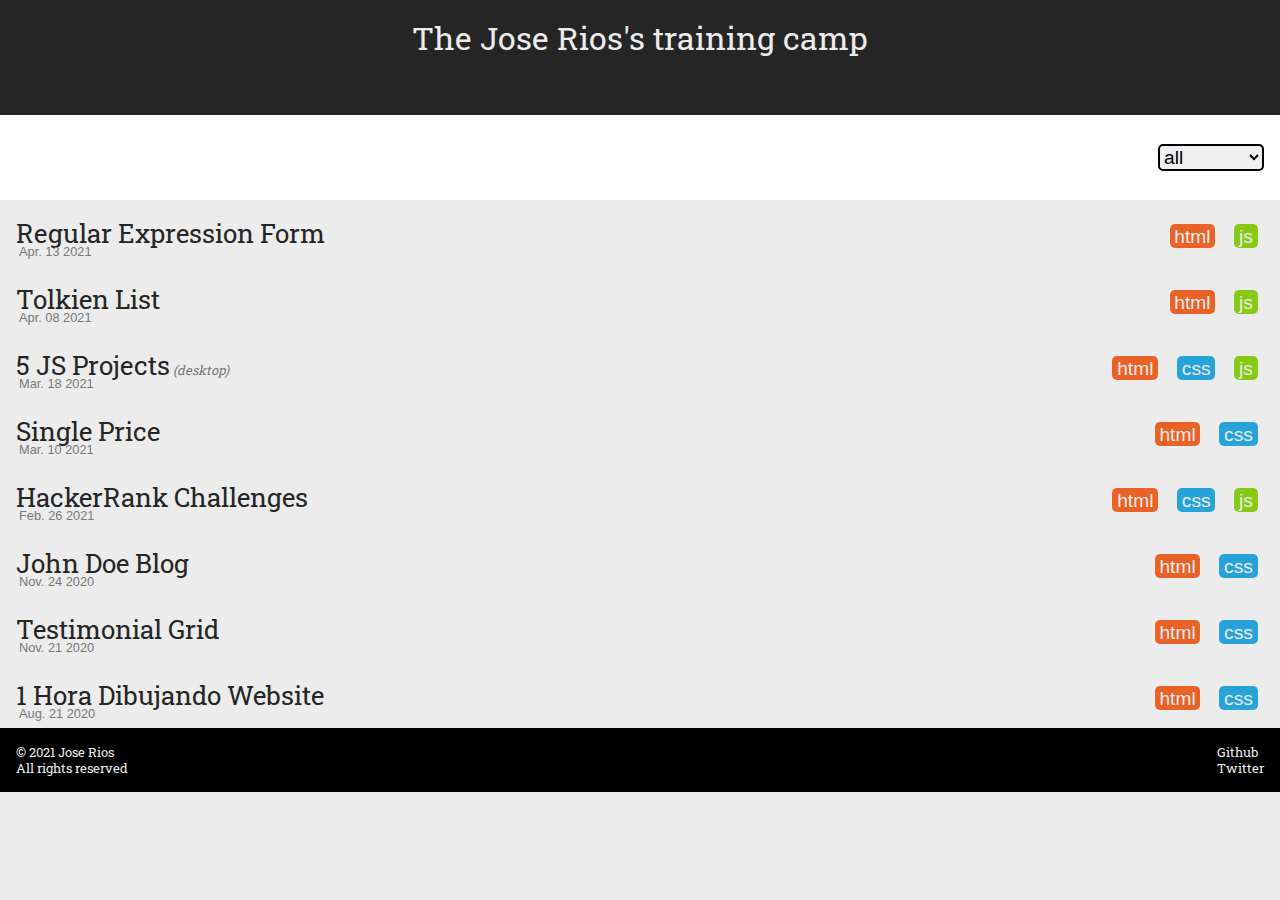
==== index.html @ ec717fa9 "reg-exp form project added" ====
<!DOCTYPE html>
<html lang="en">
<head>
  <meta charset="UTF-8">
  <meta http-equiv="X-UA-Compatible" content="IE=edge">
  <meta name="viewport" content="width=device-width, initial-scale=1.0">
  <title>Perfect Practice</title>
  <link rel="shortcut icon" href="assets/favicon.ico" type="image/x-icon">
  <link rel="stylesheet" href="css/style.css">
  <link rel="preconnect" href="https://fonts.gstatic.com">
  <link href="https://fonts.googleapis.com/css2?family=Roboto+Slab:wght@300;500&display=swap" rel="stylesheet">
</head>
<body>
  <audio id="audio">
    <source src="assets/roulette-wheel-spin-single.mp3"/>
  </audio>

  <main class="container-100">
    <header class="black-bg txt-center padding-title">
      <h1 class="white">The Jose Rios's training camp</h1>
      <!--<a href="#" class="dark-btn padding-1rem">Go to main site</a>-->
    </header>
    <section class="flex flex-between black padding-1rem" style="background-color: white;">
      <div></div>
      <div>
        <select name="filter-items" id="filter" class="light-btn medium-font">
          <option value="all">all</option>
          <option value="css">css</option>
          <option value="js">javascript</option>
          <!--<option value="sass">sass</option>
          <option value="react">react native</option>
          <option value="git">collaborative</option>-->
        </select>
      </div>
    </section>
    <ol class="big-font">
      <!--RegExp Form-->
      <a href="https://joseriosdev.github.io/reg-exp-form/" class="js project-item black block">
        <li class="padding-1rem flex flex-between">
          <div class="relative">Regular Expression Form<span class="project-date gray absolute small-font">Apr. 13 2021</span></div>
          <div>
            <span class="orange-bg tag white medium-font">html</span>
            <span class="green-bg tag white medium-font">js</span>
          </div>
        </li>
      </a>
      <!--Tolkien List-->
      <a href="https://joseriosdev.github.io/tolkien-list/" class="js project-item black block">
        <li class="padding-1rem flex flex-between">
          <div class="relative">Tolkien List<span class="project-date gray absolute small-font">Apr. 08 2021</span></div>
          <div>
            <span class="orange-bg tag white medium-font">html</span>
            <span class="green-bg tag white medium-font">js</span>
          </div>
        </li>
      </a>
      <!--5 JS Projects-->
      <a href="https://joseriosdev.github.io/5-js-projects/" class="js project-item black block">
        <li class="padding-1rem flex flex-between">
          <div class="relative">5 JS Projects<span class="gray small-font project-parentesis"><em>&Tab;(desktop)</em></span><span class="project-date gray absolute small-font">Mar. 18 2021</span></div>
          <div>
            <span class="orange-bg tag white medium-font">html</span>
            <span class="blue-bg tag white medium-font">css</span>
            <span class="green-bg tag white medium-font">js</span>
          </div>
        </li>
      </a>
      <!--Single Price-->
      <a href="projects/single-price/single-price.html" class="css project-item black block">
        <li class="padding-1rem flex flex-between">
          <div class="relative">Single Price<span class="project-date gray absolute small-font">Mar. 10 2021</span></div>
          <div>
            <span class="orange-bg tag white medium-font">html</span>
            <span class="blue-bg tag white medium-font">css</span>
          </div>
        </li>
      </a>
      <!--HackerRank Challenges-->
      <a href="https://joseriosdev.github.io/hackerrank-JS-gold-badge-projs/" class="js project-item black block">
        <li class="padding-1rem flex flex-between">
          <div class="relative">HackerRank Challenges<span class="project-date gray absolute small-font">Feb. 26 2021</span></div>
          <div>
            <span class="orange-bg tag white medium-font">html</span>
            <span class="blue-bg tag white medium-font">css</span>
            <span class="green-bg tag white medium-font">js</span>
          </div>
        </li>
      </a>
      <!--Jhon Doe Blog-->
      <a href="https://joseriosdev.github.io/john-doe-blog/" class="css project-item black block">
        <li class="padding-1rem flex flex-between">
          <div class="relative">John Doe Blog<span class="project-date gray absolute small-font">Nov. 24 2020</span></div>
          <div>
            <span class="orange-bg tag white medium-font">html</span>
            <span class="blue-bg tag white medium-font">css</span>
          </div>
        </li>
      </a>
      <!--Testimonial Grid-->
      <a href="projects/testimonials-grid-section/testimonial-grid.html" class="css project-item black block">
        <li class="padding-1rem flex flex-between">
          <div class="relative">Testimonial Grid<span class="project-date gray absolute small-font">Nov. 21 2020</span></div>
          <div>
            <span class="orange-bg tag white medium-font">html</span>
            <span class="blue-bg tag white medium-font">css</span>
          </div>
        </li>
      </a>
      <!--1 Hora Dibujando-->
      <a href="https://1horadibujando.netlify.app/" class="css project-item black block">
        <li class="padding-1rem flex flex-between">
          <div class="relative">1 Hora Dibujando Website<span class="project-date gray absolute small-font">Aug. 21 2020</span></div>
          <div>
            <span class="orange-bg tag white medium-font">html</span>
            <span class="blue-bg tag white medium-font">css</span>
          </div>
        </li>
      </a>
    </ol>
    <footer class="small-font flex flex-between white padding-1rem" style="background-color: black;">
      <div>
        &copy; 2021 Jose Rios<br>All rights reserved
      </div>
      <div>
        <a href="https://github.com/joseriosdev/joseriosdev.github.io">Github</a><br><a href="https://twitter.com/joseriosdev">Twitter</a>
      </div>
    </footer>
  </main>

  <script src="js/audio-script.js" type="text/javascript"></script>
  <script src="js/filter.js" type="text/javascript"></script>
</body>
</html>
---- css/style.css ----
:root{
  --black: #252525;
  --white: #ececec;
  --blue: #28a3d9;
  --orange: #e96228;
  --green: #86c916;
  --dark-blue: #061025;
  --gray: #777;
}

*{
  padding: 0;
  margin: 0;
}

body{
  height: 100vh;
  background-color: var(--white);
  font-family: 'Roboto Slab', serif;
}

h1,h2,h3,h4,h5,h6{font-weight: normal}

option{color: var(--gray)}

a{
  text-decoration: none;
  color: inherit;
}a:hover{text-decoration: underline}

.container-100{
  width: 100%;
  height: 100%;
}


/*---------------DISPLAY & POSITION CLASSES*/
/*displays*/
.block{display: block}

.hide{display: none}

.flex{
  display: flex;
  flex-wrap: wrap;
}

.flex-col{flex-direction: column}

.flex-between{justify-content: space-between}

/*positions*/
.relative{position: relative}

.absolute{position: absolute}

/*---------------COLOR CLASSES*/
/*bgs*/
.blue-bg{background-color: var(--blue)}

.green-bg{background-color: var(--green)}

.orange-bg{background-color: var(--orange)}

.black-bg{background-color: var(--black)}
/*there is a black (#000) bg corresponding to the footer section*/
/*font color*/
.black{color: var(--black)}

.white{color: var(--white)}

.gray{color: var(--gray)}


/*---------------OTHER CLASSES*/

.padding-1rem{padding: 1rem}

.padding-title{padding: 1rem 1.2rem 3.5rem}

.txt-center{text-align: center}

.big-font{font-size: 1.6rem}

.medium-font{font-size: 1.2rem}

.small-font{font-size: .8rem}

/*---------------UNIQUE CLASSES*/
.tag{
  margin: 0 .4rem;
  text-decoration: none;
  padding: .1rem .3rem;
  border-radius: 5px;
  font-family: 'Segoe UI', Verdana, sans-serif;
}

.project-date{
  top: 28px;
  left: 3px;
  font-family: Arial, sans-serif;
}

.project-item{
  transition: all .5s ease;
}.project-item:hover{
  color: var(--white);
  background-color: var(--black);
  text-decoration: none;
  font-size: 1.6rem;
}

.dark-btn{
  display: block;
  color: white;
  border-radius: 5px;
  border: white 2px solid;
  transition: background 1s ease;
  margin: 1.5rem auto .5rem;
  max-width: 20%;
}.dark-btn:hover{background-color: black}

.light-btn{
  display: block;
  color: black;
  font-family: Arial, Helvetica, sans-serif;
  border-radius: 5px;
  border: black 2px solid;
  transition: background 1s ease;
  margin: .8rem auto;
  max-width: 20vw;
}.light-btn:hover{cursor: pointer}

/*-------------------MEDIA QUERIES*/
@media (max-width: 600px) {
  .tag{
    margin: 0px;
  }

  .project-date{
    top: -10px;
    left: 0px;
  }
}
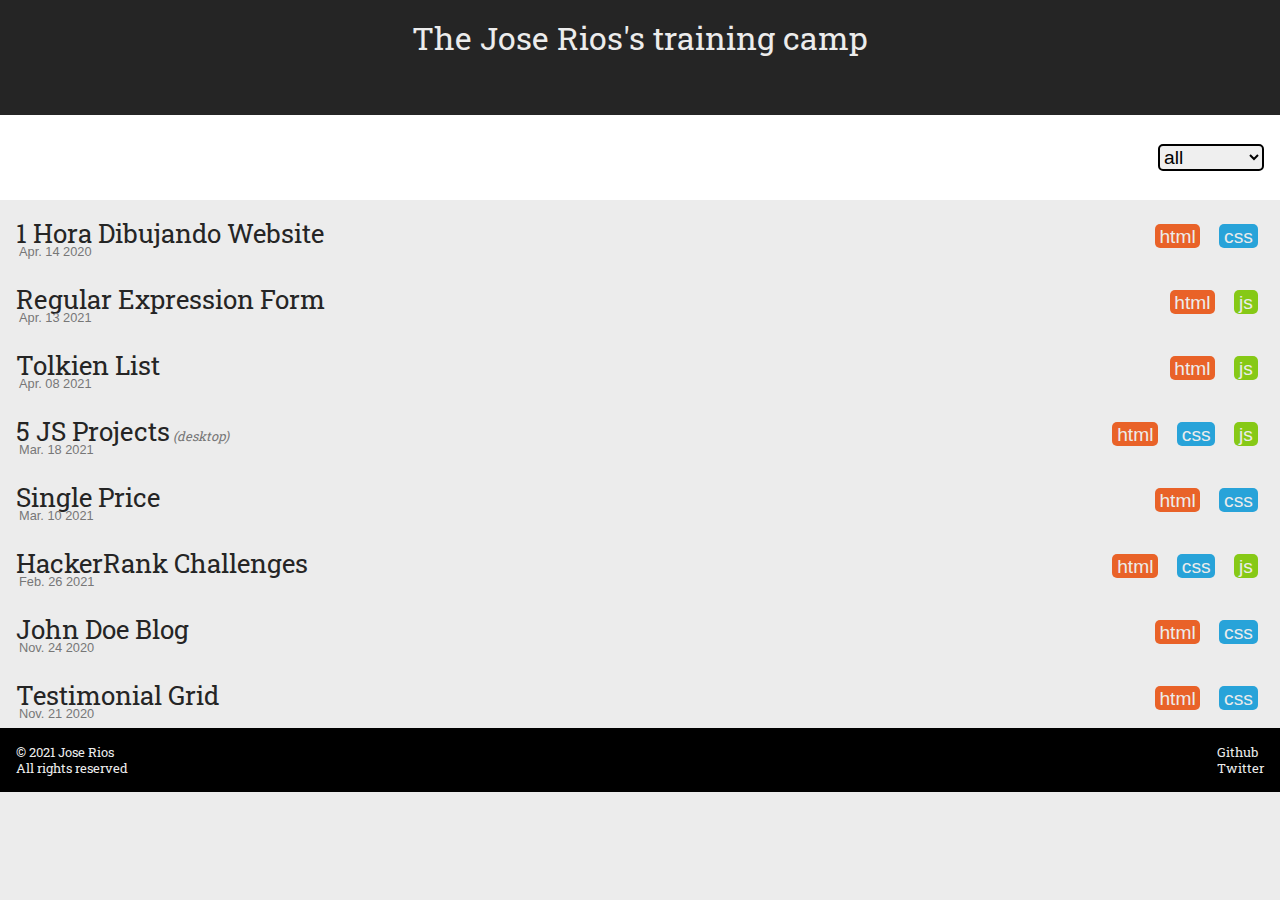
==== commit b20a4921: "list updated due to 1horaDibujando recent and last major update" ====
--- a/index.html
+++ b/index.html
@@ -34,6 +34,16 @@
       </div>
     </section>
     <ol class="big-font">
+      <!--1 Hora Dibujando-->
+      <a href="https://1horadibujando.netlify.app/" class="css project-item black block">
+        <li class="padding-1rem flex flex-between">
+          <div class="relative">1 Hora Dibujando Website<span class="project-date gray absolute small-font">Apr. 14 2020</span></div>
+          <div>
+            <span class="orange-bg tag white medium-font">html</span>
+            <span class="blue-bg tag white medium-font">css</span>
+          </div>
+        </li>
+      </a>
       <!--RegExp Form-->
       <a href="https://joseriosdev.github.io/reg-exp-form/" class="js project-item black block">
         <li class="padding-1rem flex flex-between">
@@ -106,16 +116,6 @@
           </div>
         </li>
       </a>
-      <!--1 Hora Dibujando-->
-      <a href="https://1horadibujando.netlify.app/" class="css project-item black block">
-        <li class="padding-1rem flex flex-between">
-          <div class="relative">1 Hora Dibujando Website<span class="project-date gray absolute small-font">Aug. 21 2020</span></div>
-          <div>
-            <span class="orange-bg tag white medium-font">html</span>
-            <span class="blue-bg tag white medium-font">css</span>
-          </div>
-        </li>
-      </a>
     </ol>
     <footer class="small-font flex flex-between white padding-1rem" style="background-color: black;">
       <div>
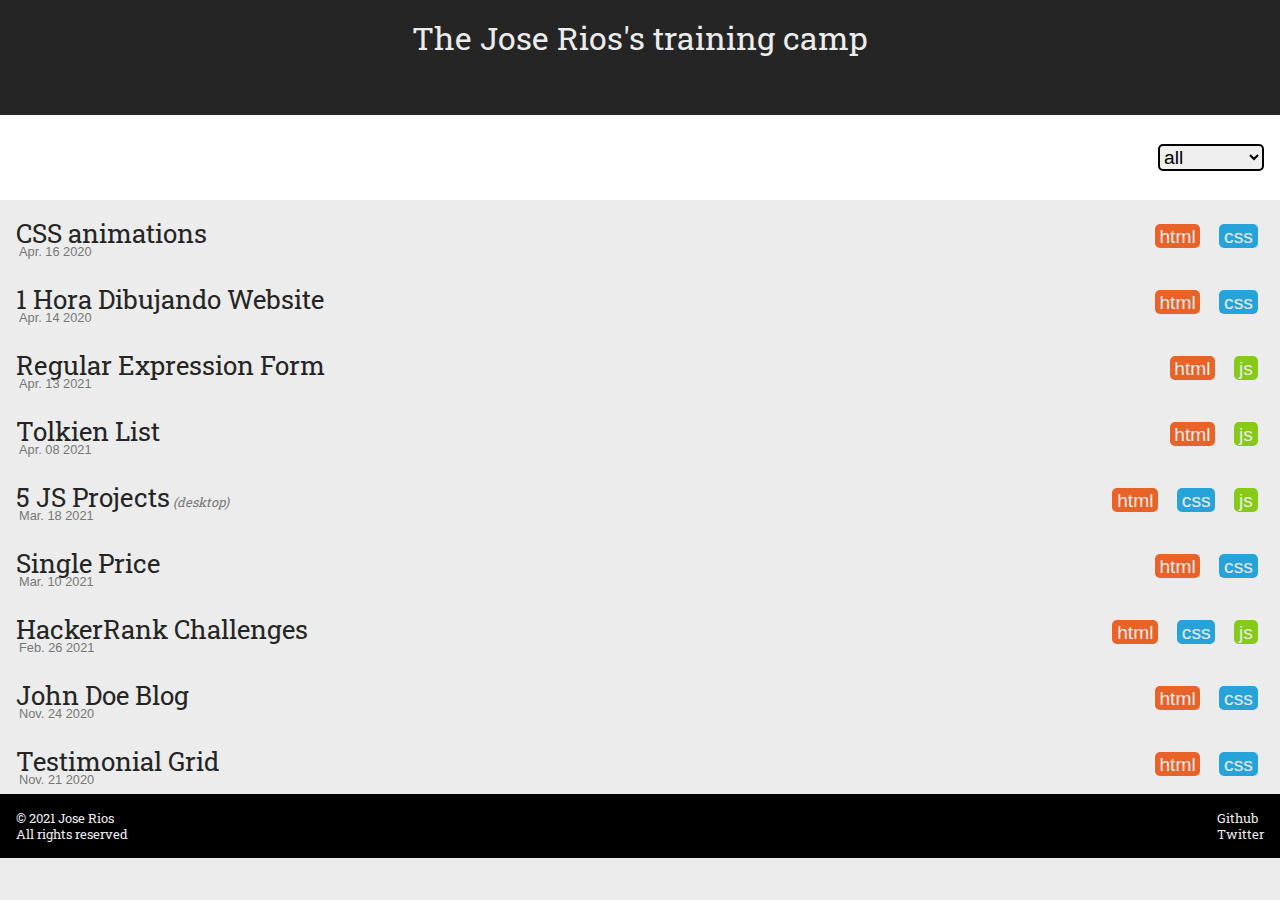
==== commit 6e198e5d: "css animations project added" ====
--- a/index.html
+++ b/index.html
@@ -34,6 +34,16 @@
       </div>
     </section>
     <ol class="big-font">
+      <!--CSS anims-->
+      <a href="https://joseriosdev.github.io/css-anim-practice/" class="css project-item black block">
+        <li class="padding-1rem flex flex-between">
+          <div class="relative">CSS animations<span class="project-date gray absolute small-font">Apr. 16 2020</span></div>
+          <div>
+            <span class="orange-bg tag white medium-font">html</span>
+            <span class="blue-bg tag white medium-font">css</span>
+          </div>
+        </li>
+      </a>
       <!--1 Hora Dibujando-->
       <a href="https://1horadibujando.netlify.app/" class="css project-item black block">
         <li class="padding-1rem flex flex-between">
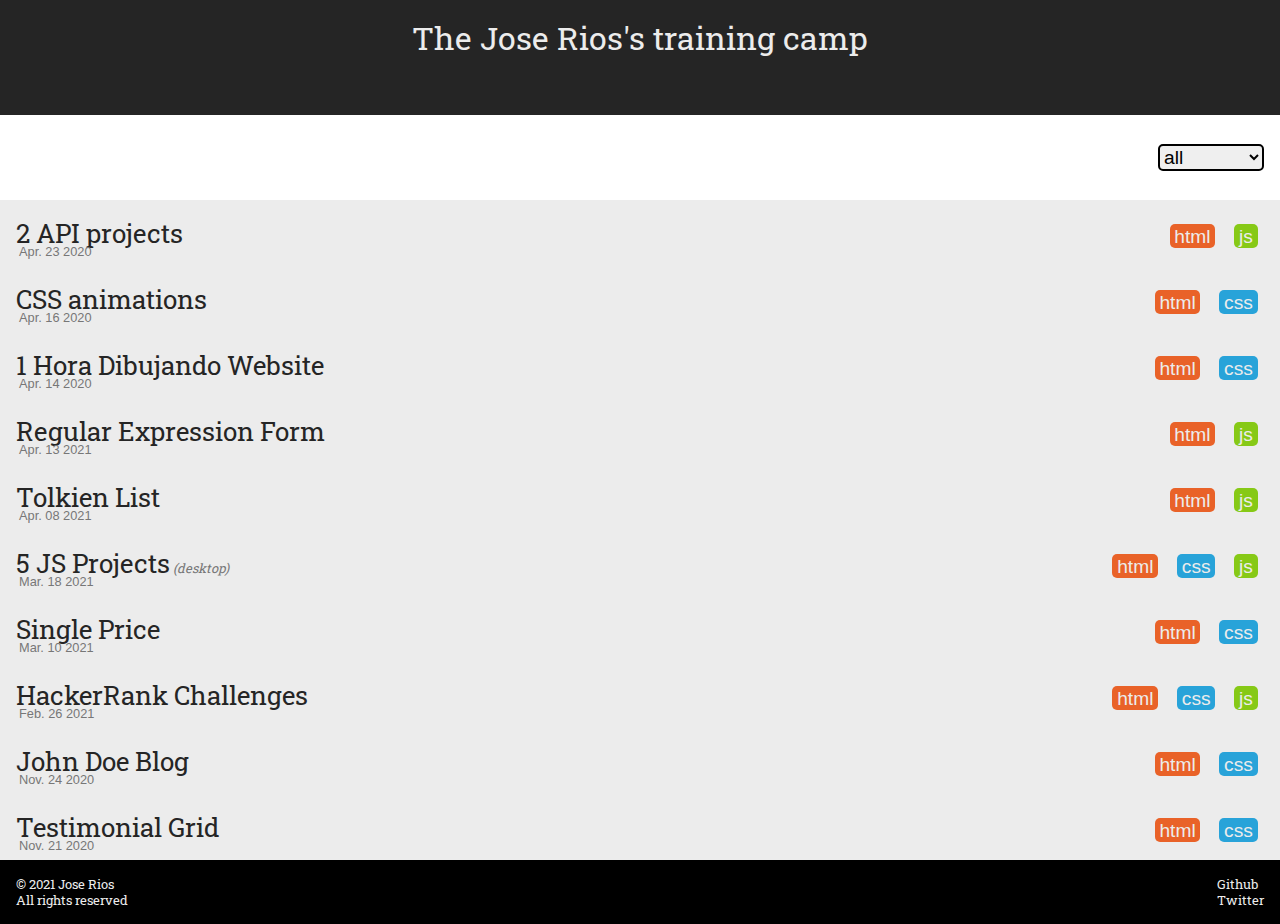
==== commit d4e4837c: "responsive media small projects tag fix and 2api projects added" ====
--- a/index.html
+++ b/index.html
@@ -1,5 +1,5 @@
 <!DOCTYPE html>
-<html lang="en">
+<html lang="en" dir="ltr">
 <head>
   <meta charset="UTF-8">
   <meta http-equiv="X-UA-Compatible" content="IE=edge">
@@ -34,6 +34,16 @@
       </div>
     </section>
     <ol class="big-font">
+      <!--2 API projects-->
+      <a href="https://joseriosdev.github.io/2api-projects/" class="js project-item black block">
+        <li class="padding-1rem flex flex-between">
+          <div class="relative">2 API projects<span class="project-date gray absolute small-font">Apr. 23 2020</span></div>
+          <div>
+            <span class="orange-bg tag white medium-font">html</span>
+            <span class="green-bg tag white medium-font">js</span>
+          </div>
+        </li>
+      </a>
       <!--CSS anims-->
       <a href="https://joseriosdev.github.io/css-anim-practice/" class="css project-item black block">
         <li class="padding-1rem flex flex-between">
--- a/css/style.css
+++ b/css/style.css
@@ -89,8 +89,8 @@
 /*---------------UNIQUE CLASSES*/
 .tag{
   margin: 0 .4rem;
+  padding: .1rem .3rem;
   text-decoration: none;
-  padding: .1rem .3rem;
   border-radius: 5px;
   font-family: 'Segoe UI', Verdana, sans-serif;
 }
@@ -133,8 +133,19 @@
 
 /*-------------------MEDIA QUERIES*/
 @media (max-width: 600px) {
+  :root{
+    font-size: 13px;
+  }
+
+  .project-item li{
+    flex-direction: column;
+    align-items: flex-start;
+    justify-content: flex-start;
+  }
+
   .tag{
     margin: 0px;
+    font-size: .8rem;
   }
 
   .project-date{
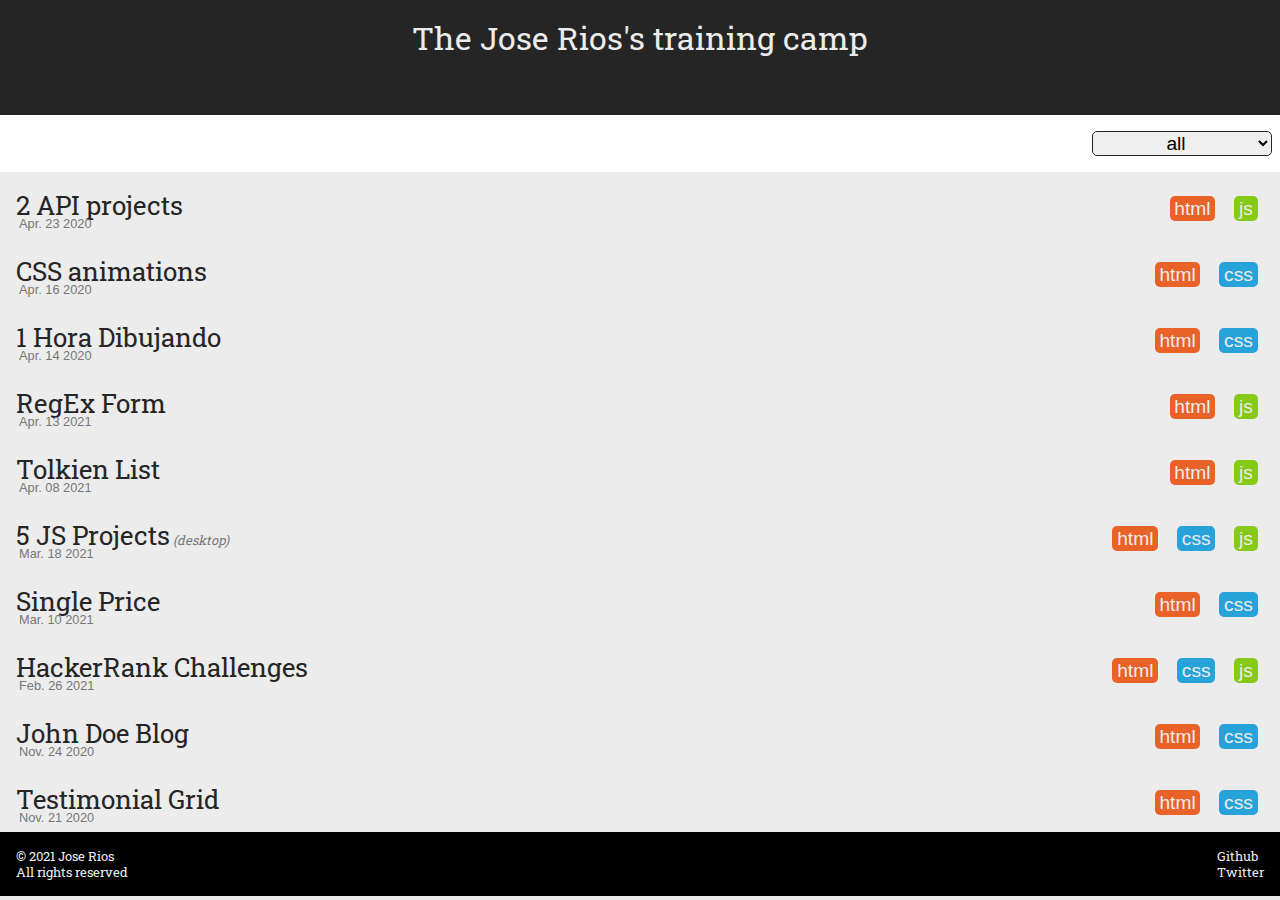
==== commit 7cb5bf27: "minor changes done in the styling" ====
--- a/index.html
+++ b/index.html
@@ -16,14 +16,14 @@
   </audio>
 
   <main class="container-100">
-    <header class="black-bg txt-center padding-title">
+    <header class="dark-bg txt-center padding-title">
       <h1 class="white">The Jose Rios's training camp</h1>
       <!--<a href="#" class="dark-btn padding-1rem">Go to main site</a>-->
     </header>
-    <section class="flex flex-between black padding-1rem" style="background-color: white;">
+    <section class="flex flex-between black padding-05rem white-bg">
       <div></div>
       <div>
-        <select name="filter-items" id="filter" class="light-btn medium-font">
+        <select name="filter-items" id="filter" class="filter-btn medium-font">
           <option value="all">all</option>
           <option value="css">css</option>
           <option value="js">javascript</option>
@@ -57,7 +57,7 @@
       <!--1 Hora Dibujando-->
       <a href="https://1horadibujando.netlify.app/" class="css project-item black block">
         <li class="padding-1rem flex flex-between">
-          <div class="relative">1 Hora Dibujando Website<span class="project-date gray absolute small-font">Apr. 14 2020</span></div>
+          <div class="relative">1 Hora Dibujando<span class="project-date gray absolute small-font">Apr. 14 2020</span></div>
           <div>
             <span class="orange-bg tag white medium-font">html</span>
             <span class="blue-bg tag white medium-font">css</span>
@@ -67,7 +67,7 @@
       <!--RegExp Form-->
       <a href="https://joseriosdev.github.io/reg-exp-form/" class="js project-item black block">
         <li class="padding-1rem flex flex-between">
-          <div class="relative">Regular Expression Form<span class="project-date gray absolute small-font">Apr. 13 2021</span></div>
+          <div class="relative">RegEx Form<span class="project-date gray absolute small-font">Apr. 13 2021</span></div>
           <div>
             <span class="orange-bg tag white medium-font">html</span>
             <span class="green-bg tag white medium-font">js</span>
@@ -137,7 +137,7 @@
         </li>
       </a>
     </ol>
-    <footer class="small-font flex flex-between white padding-1rem" style="background-color: black;">
+    <footer class="small-font flex flex-between white padding-1rem black-bg">
       <div>
         &copy; 2021 Jose Rios<br>All rights reserved
       </div>
--- a/css/style.css
+++ b/css/style.css
@@ -27,6 +27,17 @@
   text-decoration: none;
   color: inherit;
 }a:hover{text-decoration: underline}
+
+::-webkit-scrollbar {
+  width: 9px !important;
+}::-webkit-scrollbar-track {
+  background: transparent !important;
+}::-webkit-scrollbar-thumb {
+  background: #b0b0cc !important;
+  border-radius: 20px;
+}::-webkit-scrollbar-thumb:hover {
+  background: #111 !important;
+}
 
 .container-100{
   width: 100%;
@@ -62,7 +73,11 @@
 
 .orange-bg{background-color: var(--orange)}
 
-.black-bg{background-color: var(--black)}
+.dark-bg{background-color: var(--black)}
+
+.white-bg{background-color: #fff}
+
+.black-bg{background-color: #000}
 /*there is a black (#000) bg corresponding to the footer section*/
 /*font color*/
 .black{color: var(--black)}
@@ -73,6 +88,7 @@
 
 
 /*---------------OTHER CLASSES*/
+.padding-05rem{padding: .5rem}
 
 .padding-1rem{padding: 1rem}
 
@@ -120,16 +136,22 @@
   max-width: 20%;
 }.dark-btn:hover{background-color: black}
 
-.light-btn{
+.filter-btn{
   display: block;
   color: black;
   font-family: Arial, Helvetica, sans-serif;
+  text-align: center;
   border-radius: 5px;
   border: black 2px solid;
-  transition: background 1s ease;
-  margin: .8rem auto;
-  max-width: 20vw;
-}.light-btn:hover{cursor: pointer}
+  margin: .5rem auto;
+  width: 180px;
+  cursor: pointer;
+  border: solid 1px var(--black);
+  outline: none;
+}.filter-btn:focus{
+  opacity: .5;
+  outline: none;
+}
 
 /*-------------------MEDIA QUERIES*/
 @media (max-width: 600px) {
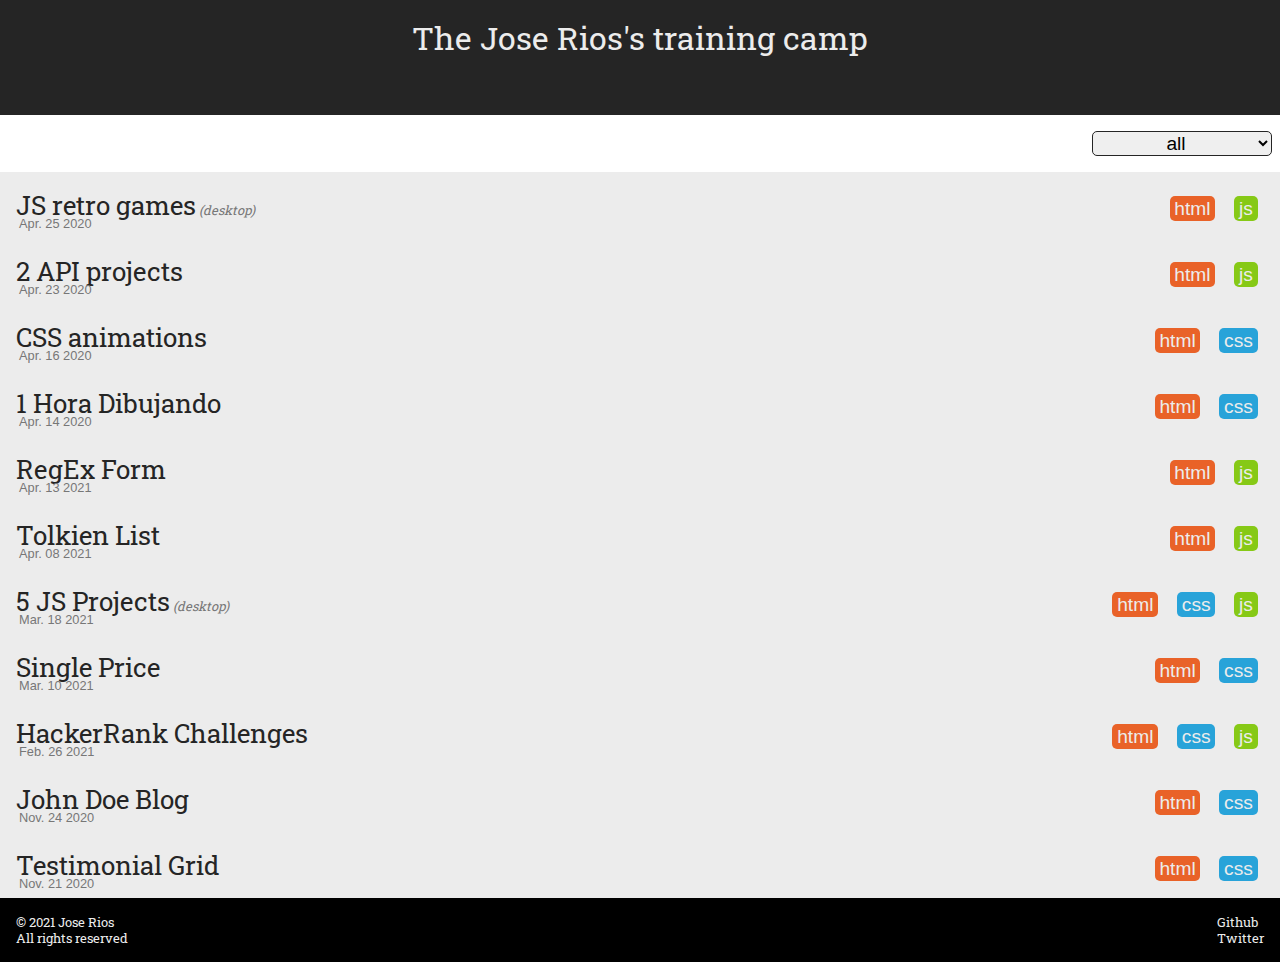
==== commit b9495f99: "retro games project added" ====
--- a/index.html
+++ b/index.html
@@ -34,6 +34,16 @@
       </div>
     </section>
     <ol class="big-font">
+      <!--Retro JS Games-->
+      <a href="https://joseriosdev.github.io/js-retro-grames/" class="js project-item black block">
+        <li class="padding-1rem flex flex-between">
+          <div class="relative">JS retro games<span class="gray small-font project-parentesis"><em>&Tab;(desktop)</em></span><span class="project-date gray absolute small-font">Apr. 25 2020</span></div>
+          <div>
+            <span class="orange-bg tag white medium-font">html</span>
+            <span class="green-bg tag white medium-font">js</span>
+          </div>
+        </li>
+      </a>
       <!--2 API projects-->
       <a href="https://joseriosdev.github.io/2api-projects/" class="js project-item black block">
         <li class="padding-1rem flex flex-between">
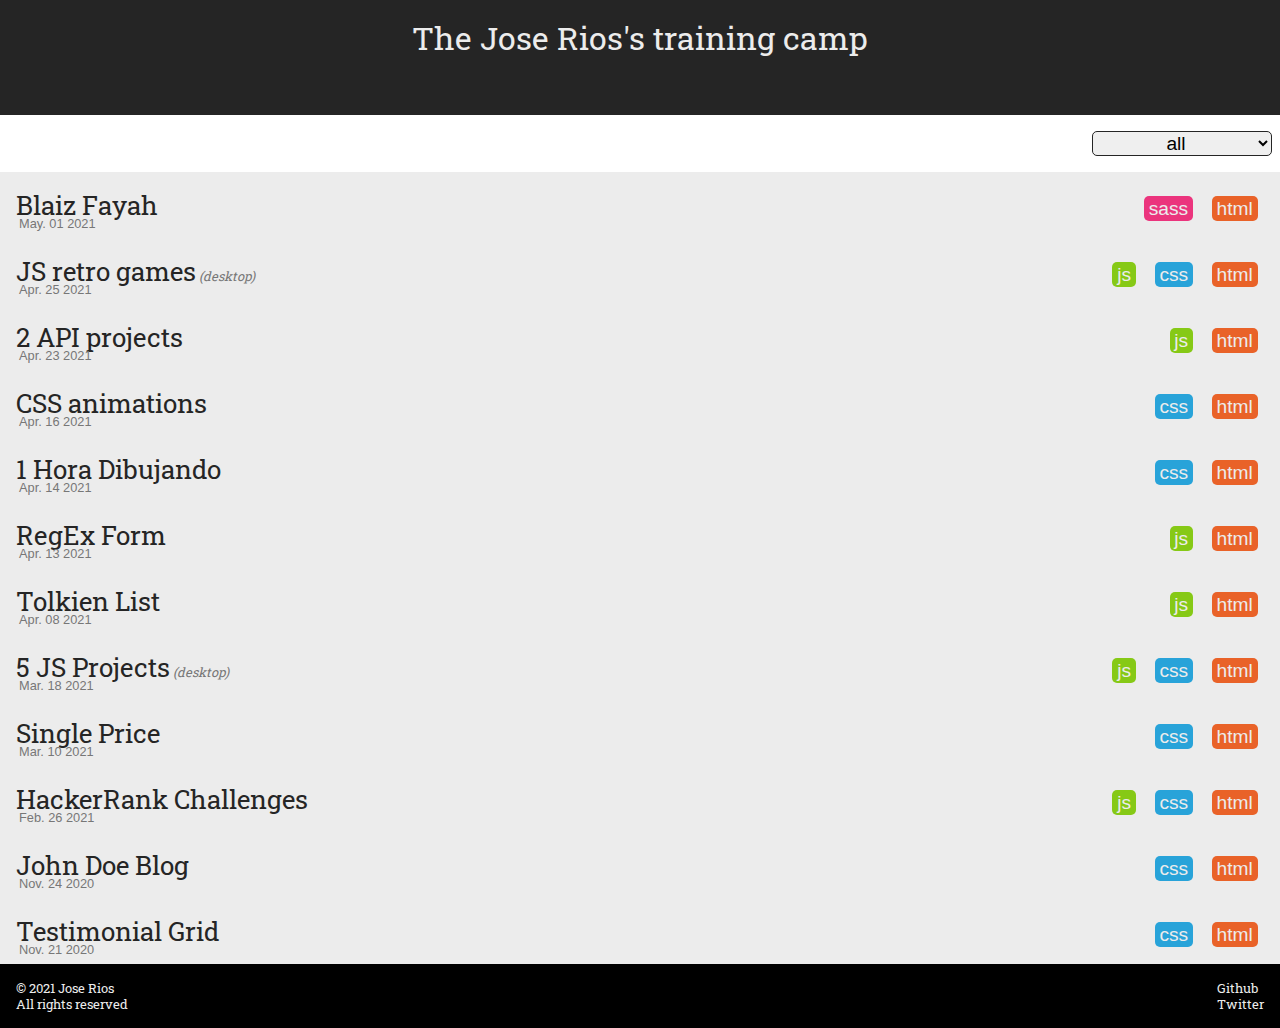
==== commit 19ac96a4: "blaiz fayah added and minor changes done in tag order0" ====
--- a/index.html
+++ b/index.html
@@ -25,52 +25,61 @@
       <div>
         <select name="filter-items" id="filter" class="filter-btn medium-font">
           <option value="all">all</option>
-          <option value="css">css</option>
+          <option value="css">css / sass</option>
           <option value="js">javascript</option>
-          <!--<option value="sass">sass</option>
-          <option value="react">react native</option>
-          <option value="git">collaborative</option>-->
+          <option value="react">react (coming soon)</option>
         </select>
       </div>
     </section>
     <ol class="big-font">
+    	<!--Landing Page-->
+      <a href="https://joseriosdev.github.io/landing-blaiz-fayah/" class="css project-item black block">
+        <li class="padding-1rem flex flex-between">
+          <div class="relative">Blaiz Fayah<span class="project-date gray absolute small-font">May. 01 2021</span></div>
+          <div>
+            <span class="pink-bg tag white medium-font">sass</span>
+            <span class="orange-bg tag white medium-font">html</span>
+          </div>
+        </li>
+      </a>
       <!--Retro JS Games-->
       <a href="https://joseriosdev.github.io/js-retro-grames/" class="js project-item black block">
         <li class="padding-1rem flex flex-between">
-          <div class="relative">JS retro games<span class="gray small-font project-parentesis"><em>&Tab;(desktop)</em></span><span class="project-date gray absolute small-font">Apr. 25 2020</span></div>
+          <div class="relative">JS retro games<span class="gray small-font project-parentesis"><em>&Tab;(desktop)</em></span><span class="project-date gray absolute small-font">Apr. 25 2021</span></div>
           <div>
+            <span class="green-bg tag white medium-font">js</span>
+            <span class="blue-bg tag white medium-font">css</span>
             <span class="orange-bg tag white medium-font">html</span>
-            <span class="green-bg tag white medium-font">js</span>
           </div>
         </li>
       </a>
       <!--2 API projects-->
       <a href="https://joseriosdev.github.io/2api-projects/" class="js project-item black block">
         <li class="padding-1rem flex flex-between">
-          <div class="relative">2 API projects<span class="project-date gray absolute small-font">Apr. 23 2020</span></div>
+          <div class="relative">2 API projects<span class="project-date gray absolute small-font">Apr. 23 2021</span></div>
           <div>
+            <span class="green-bg tag white medium-font">js</span>
             <span class="orange-bg tag white medium-font">html</span>
-            <span class="green-bg tag white medium-font">js</span>
           </div>
         </li>
       </a>
       <!--CSS anims-->
       <a href="https://joseriosdev.github.io/css-anim-practice/" class="css project-item black block">
         <li class="padding-1rem flex flex-between">
-          <div class="relative">CSS animations<span class="project-date gray absolute small-font">Apr. 16 2020</span></div>
+          <div class="relative">CSS animations<span class="project-date gray absolute small-font">Apr. 16 2021</span></div>
           <div>
+            <span class="blue-bg tag white medium-font">css</span>
             <span class="orange-bg tag white medium-font">html</span>
-            <span class="blue-bg tag white medium-font">css</span>
           </div>
         </li>
       </a>
       <!--1 Hora Dibujando-->
       <a href="https://1horadibujando.netlify.app/" class="css project-item black block">
         <li class="padding-1rem flex flex-between">
-          <div class="relative">1 Hora Dibujando<span class="project-date gray absolute small-font">Apr. 14 2020</span></div>
+          <div class="relative">1 Hora Dibujando<span class="project-date gray absolute small-font">Apr. 14 2021</span></div>
           <div>
+            <span class="blue-bg tag white medium-font">css</span>
             <span class="orange-bg tag white medium-font">html</span>
-            <span class="blue-bg tag white medium-font">css</span>
           </div>
         </li>
       </a>
@@ -79,8 +88,8 @@
         <li class="padding-1rem flex flex-between">
           <div class="relative">RegEx Form<span class="project-date gray absolute small-font">Apr. 13 2021</span></div>
           <div>
+            <span class="green-bg tag white medium-font">js</span>
             <span class="orange-bg tag white medium-font">html</span>
-            <span class="green-bg tag white medium-font">js</span>
           </div>
         </li>
       </a>
@@ -89,8 +98,8 @@
         <li class="padding-1rem flex flex-between">
           <div class="relative">Tolkien List<span class="project-date gray absolute small-font">Apr. 08 2021</span></div>
           <div>
+            <span class="green-bg tag white medium-font">js</span>
             <span class="orange-bg tag white medium-font">html</span>
-            <span class="green-bg tag white medium-font">js</span>
           </div>
         </li>
       </a>
@@ -99,9 +108,9 @@
         <li class="padding-1rem flex flex-between">
           <div class="relative">5 JS Projects<span class="gray small-font project-parentesis"><em>&Tab;(desktop)</em></span><span class="project-date gray absolute small-font">Mar. 18 2021</span></div>
           <div>
+            <span class="green-bg tag white medium-font">js</span>
+            <span class="blue-bg tag white medium-font">css</span>
             <span class="orange-bg tag white medium-font">html</span>
-            <span class="blue-bg tag white medium-font">css</span>
-            <span class="green-bg tag white medium-font">js</span>
           </div>
         </li>
       </a>
@@ -110,8 +119,8 @@
         <li class="padding-1rem flex flex-between">
           <div class="relative">Single Price<span class="project-date gray absolute small-font">Mar. 10 2021</span></div>
           <div>
+            <span class="blue-bg tag white medium-font">css</span>
             <span class="orange-bg tag white medium-font">html</span>
-            <span class="blue-bg tag white medium-font">css</span>
           </div>
         </li>
       </a>
@@ -120,9 +129,9 @@
         <li class="padding-1rem flex flex-between">
           <div class="relative">HackerRank Challenges<span class="project-date gray absolute small-font">Feb. 26 2021</span></div>
           <div>
+            <span class="green-bg tag white medium-font">js</span>
+            <span class="blue-bg tag white medium-font">css</span>
             <span class="orange-bg tag white medium-font">html</span>
-            <span class="blue-bg tag white medium-font">css</span>
-            <span class="green-bg tag white medium-font">js</span>
           </div>
         </li>
       </a>
@@ -131,8 +140,8 @@
         <li class="padding-1rem flex flex-between">
           <div class="relative">John Doe Blog<span class="project-date gray absolute small-font">Nov. 24 2020</span></div>
           <div>
+            <span class="blue-bg tag white medium-font">css</span>
             <span class="orange-bg tag white medium-font">html</span>
-            <span class="blue-bg tag white medium-font">css</span>
           </div>
         </li>
       </a>
@@ -141,8 +150,8 @@
         <li class="padding-1rem flex flex-between">
           <div class="relative">Testimonial Grid<span class="project-date gray absolute small-font">Nov. 21 2020</span></div>
           <div>
+            <span class="blue-bg tag white medium-font">css</span>
             <span class="orange-bg tag white medium-font">html</span>
-            <span class="blue-bg tag white medium-font">css</span>
           </div>
         </li>
       </a>
--- a/css/style.css
+++ b/css/style.css
@@ -68,6 +68,8 @@
 /*---------------COLOR CLASSES*/
 /*bgs*/
 .blue-bg{background-color: var(--blue)}
+
+.pink-bg{background-color: #eb347d}
 
 .green-bg{background-color: var(--green)}
 
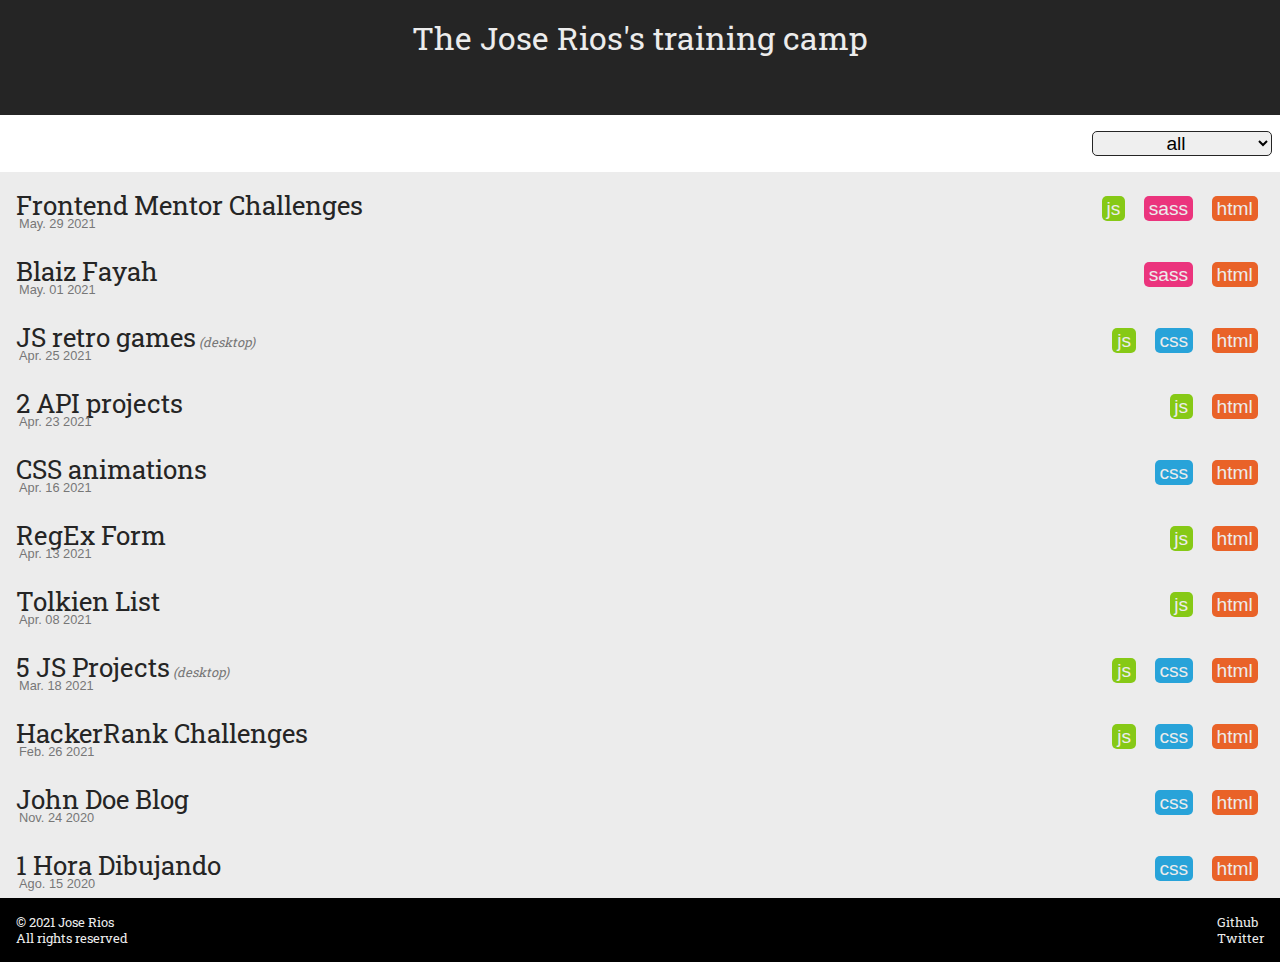
==== commit d12a42bf: "frontend mentor challenges added and small project hierarchy changes" ====
--- a/index.html
+++ b/index.html
@@ -20,8 +20,7 @@
       <h1 class="white">The Jose Rios's training camp</h1>
       <!--<a href="#" class="dark-btn padding-1rem">Go to main site</a>-->
     </header>
-    <section class="flex flex-between black padding-05rem white-bg">
-      <div></div>
+    <section class="flex flex-end black padding-05rem white-bg">
       <div>
         <select name="filter-items" id="filter" class="filter-btn medium-font">
           <option value="all">all</option>
@@ -32,6 +31,17 @@
       </div>
     </section>
     <ol class="big-font">
+    	<!--Frontend Mentor Challenges-->
+      <a href="https://front-challenges-jdr.netlify.app/" class="js css project-item black block">
+        <li class="padding-1rem flex flex-between">
+          <div class="relative">Frontend Mentor Challenges<span class="project-date gray absolute small-font">May. 29 2021</span></div>
+          <div>
+          	<span class="green-bg tag white medium-font">js</span>
+            <span class="pink-bg tag white medium-font">sass</span>
+            <span class="orange-bg tag white medium-font">html</span>
+          </div>
+        </li>
+      </a>
     	<!--Landing Page-->
       <a href="https://joseriosdev.github.io/landing-blaiz-fayah/" class="css project-item black block">
         <li class="padding-1rem flex flex-between">
@@ -43,7 +53,7 @@
         </li>
       </a>
       <!--Retro JS Games-->
-      <a href="https://joseriosdev.github.io/js-retro-grames/" class="js project-item black block">
+      <a href="https://joseriosdev.github.io/js-retro-grames/" class="js css project-item black block">
         <li class="padding-1rem flex flex-between">
           <div class="relative">JS retro games<span class="gray small-font project-parentesis"><em>&Tab;(desktop)</em></span><span class="project-date gray absolute small-font">Apr. 25 2021</span></div>
           <div>
@@ -73,16 +83,6 @@
           </div>
         </li>
       </a>
-      <!--1 Hora Dibujando-->
-      <a href="https://1horadibujando.netlify.app/" class="css project-item black block">
-        <li class="padding-1rem flex flex-between">
-          <div class="relative">1 Hora Dibujando<span class="project-date gray absolute small-font">Apr. 14 2021</span></div>
-          <div>
-            <span class="blue-bg tag white medium-font">css</span>
-            <span class="orange-bg tag white medium-font">html</span>
-          </div>
-        </li>
-      </a>
       <!--RegExp Form-->
       <a href="https://joseriosdev.github.io/reg-exp-form/" class="js project-item black block">
         <li class="padding-1rem flex flex-between">
@@ -104,7 +104,7 @@
         </li>
       </a>
       <!--5 JS Projects-->
-      <a href="https://joseriosdev.github.io/5-js-projects/" class="js project-item black block">
+      <a href="https://joseriosdev.github.io/5-js-projects/" class="js css project-item black block">
         <li class="padding-1rem flex flex-between">
           <div class="relative">5 JS Projects<span class="gray small-font project-parentesis"><em>&Tab;(desktop)</em></span><span class="project-date gray absolute small-font">Mar. 18 2021</span></div>
           <div>
@@ -114,18 +114,8 @@
           </div>
         </li>
       </a>
-      <!--Single Price-->
-      <a href="projects/single-price/single-price.html" class="css project-item black block">
-        <li class="padding-1rem flex flex-between">
-          <div class="relative">Single Price<span class="project-date gray absolute small-font">Mar. 10 2021</span></div>
-          <div>
-            <span class="blue-bg tag white medium-font">css</span>
-            <span class="orange-bg tag white medium-font">html</span>
-          </div>
-        </li>
-      </a>
       <!--HackerRank Challenges-->
-      <a href="https://joseriosdev.github.io/hackerrank-JS-gold-badge-projs/" class="js project-item black block">
+      <a href="https://joseriosdev.github.io/hackerrank-JS-gold-badge-projs/" class="js css project-item black block">
         <li class="padding-1rem flex flex-between">
           <div class="relative">HackerRank Challenges<span class="project-date gray absolute small-font">Feb. 26 2021</span></div>
           <div>
@@ -145,10 +135,10 @@
           </div>
         </li>
       </a>
-      <!--Testimonial Grid-->
-      <a href="projects/testimonials-grid-section/testimonial-grid.html" class="css project-item black block">
+      <!--1 Hora Dibujando-->
+      <a href="https://1horadibujando.netlify.app/" class="css project-item black block">
         <li class="padding-1rem flex flex-between">
-          <div class="relative">Testimonial Grid<span class="project-date gray absolute small-font">Nov. 21 2020</span></div>
+          <div class="relative">1 Hora Dibujando<span class="project-date gray absolute small-font">Ago. 15 2020</span></div>
           <div>
             <span class="blue-bg tag white medium-font">css</span>
             <span class="orange-bg tag white medium-font">html</span>
--- a/css/style.css
+++ b/css/style.css
@@ -59,6 +59,8 @@
 .flex-col{flex-direction: column}
 
 .flex-between{justify-content: space-between}
+
+.flex-end{justify-content: flex-end}
 
 /*positions*/
 .relative{position: relative}
